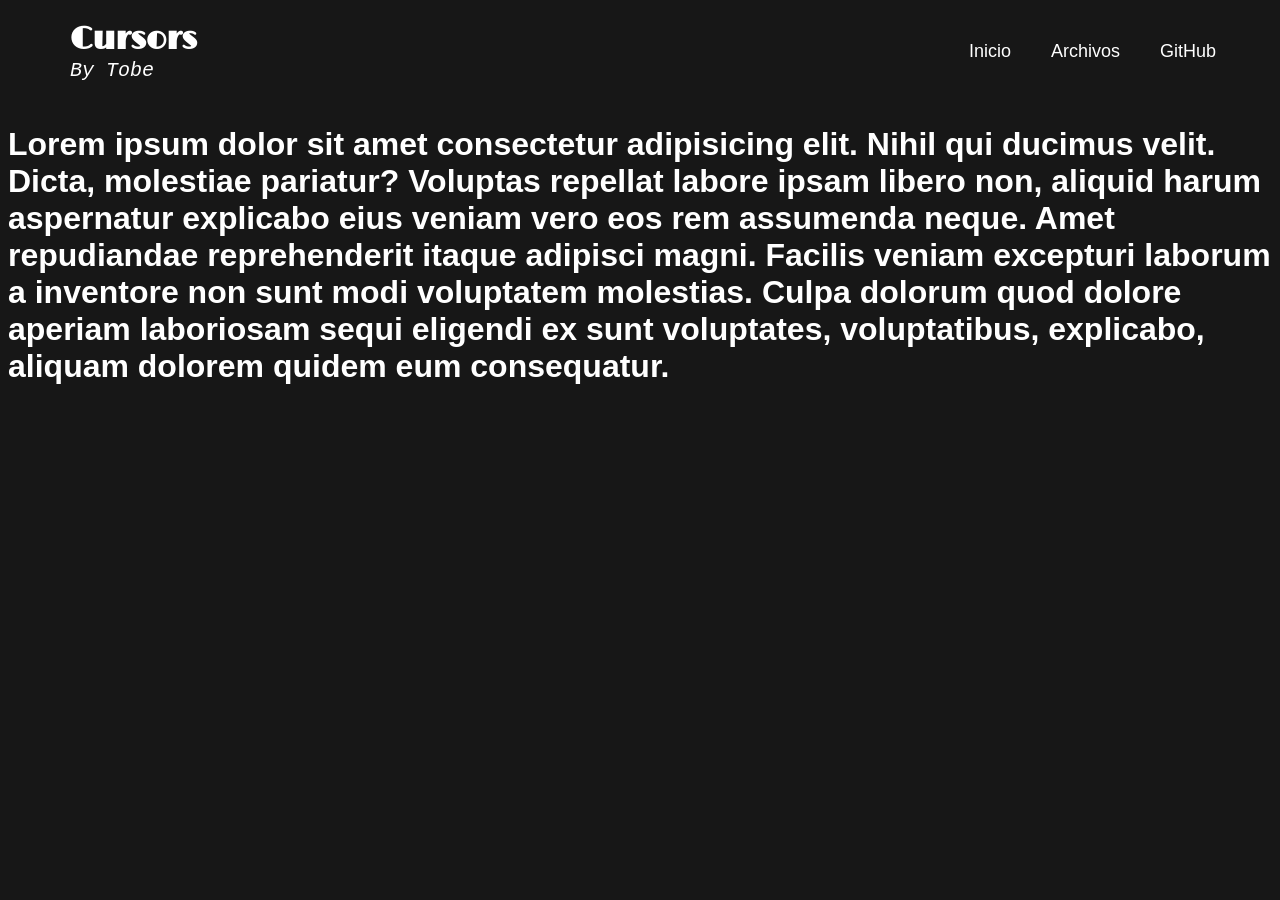
==== index.html @ 35fe3e7a "Add files via upload" ====
<!DOCTYPE html>
<html lang="es">
<head>
    <meta charset="UTF-8">
    <meta name="viewport" content="width=device-width, initial-scale=1.0">
    <link rel="stylesheet" href="css/style.css">
    <title>Cursors</title>
</head>
<body>
    <header>
        <div id="title">
            <h1>Cursors</h1>
            <p>By Tobe</p>
        </div>
        <nav>
            <ul>
                <li>
                    <a href="#">Inicio</a>
                </li>
                <li>
                    <a href="#">Archivos</a>
                </li>
                <li>
                    <a href="#">GitHub</a>
                </li>
            </ul>
        </nav>
    </header>
    <main>
        <h1>Lorem ipsum dolor sit amet consectetur adipisicing elit. Nihil qui ducimus velit. Dicta, molestiae pariatur? Voluptas repellat labore ipsam libero non, aliquid harum aspernatur explicabo eius veniam vero eos rem assumenda neque. Amet repudiandae reprehenderit itaque adipisci magni. Facilis veniam excepturi laborum a inventore non sunt modi voluptatem molestias. Culpa dolorum quod dolore aperiam laboriosam sequi eligendi ex sunt voluptates, voluptatibus, explicabo, aliquam dolorem quidem eum consequatur.</h1>
    </main>
</body>
</html>
---- css/style.css ----
@import url('https://fonts.googleapis.com/css2?family=Limelight&display=swap');

body {
    background-color: rgb(23, 23, 23);
    color: #fff;
    font-family: 'Franklin Gothic Medium', sans-serif;
    user-select: none;
}

header {
    display: flex;
    justify-content: space-evenly;
    align-items: center;
    gap: 700px;
    padding-top: 20px;
    position: fixed;
    top: 0;
    z-index: 1000;
    width: 100%;
}

#title h1 {
    font-family: Limelight, sans-serif;
    margin: 0;
}

#title p {
    font-family: 'Courier New', Courier, monospace;
    font-style: italic;
    font-size: 20px;
    margin: 0;
}

nav ul {
    list-style-type: none;
    display: flex;
    justify-content: space-evenly;
    gap: 20px;
    padding: 0;
}

nav ul li a {
    text-decoration: none;
    color: #fff;
    padding: 10px;
    border-radius: 10px;
    font-size: 18px;
    transition-duration: 0.1s;
    transition-property: background-color;
}

nav ul li a:hover {
    background-color: #ffffff2e;
}

main {
    margin-top: 10%;
}

#files {
    display: flex;
    justify-content: space-evenly;
}
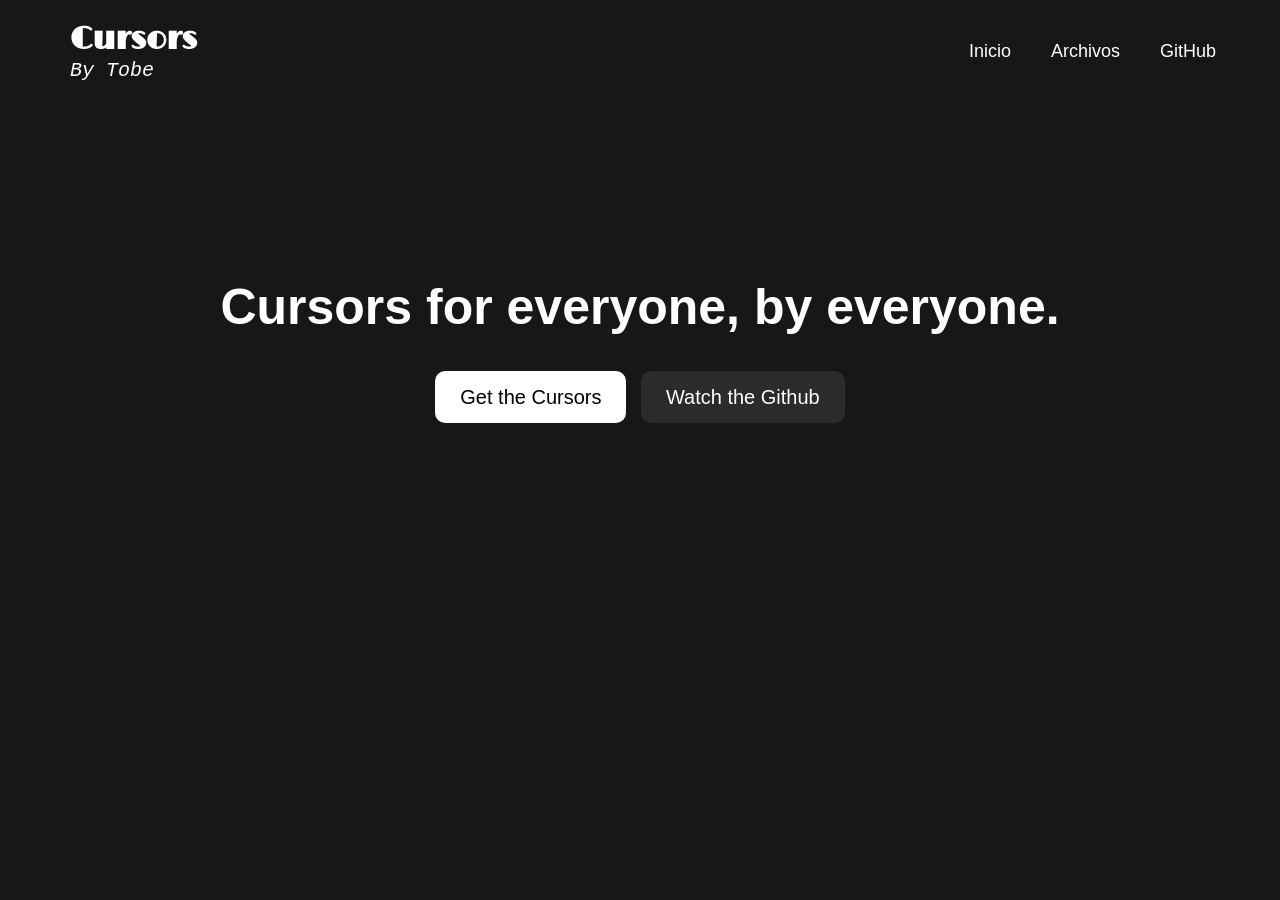
==== commit f34f5ece: "Add files via upload" ====
--- a/index.html
+++ b/index.html
@@ -15,19 +15,21 @@
         <nav>
             <ul>
                 <li>
-                    <a href="#">Inicio</a>
+                    <a href="index.html">Inicio</a>
                 </li>
                 <li>
-                    <a href="#">Archivos</a>
+                    <a href="pages/files.html">Archivos</a>
                 </li>
                 <li>
-                    <a href="#">GitHub</a>
+                    <a href="https://github.com/tobe-core/cursors">GitHub</a>
                 </li>
             </ul>
         </nav>
     </header>
-    <main>
-        <h1>Lorem ipsum dolor sit amet consectetur adipisicing elit. Nihil qui ducimus velit. Dicta, molestiae pariatur? Voluptas repellat labore ipsam libero non, aliquid harum aspernatur explicabo eius veniam vero eos rem assumenda neque. Amet repudiandae reprehenderit itaque adipisci magni. Facilis veniam excepturi laborum a inventore non sunt modi voluptatem molestias. Culpa dolorum quod dolore aperiam laboriosam sequi eligendi ex sunt voluptates, voluptatibus, explicabo, aliquam dolorem quidem eum consequatur.</h1>
+    <main class="main">
+        <h1>Cursors for everyone, by everyone.</h1>
+        <a href="pages/files.html" id="btn-a">Get the Cursors</a>
+        <a href="https://github.com/tobe-core/cursors" id="btn-b">Watch the Github</a>
     </main>
 </body>
 </html>
--- a/css/style.css
+++ b/css/style.css
@@ -5,6 +5,16 @@
     color: #fff;
     font-family: 'Franklin Gothic Medium', sans-serif;
     user-select: none;
+}
+
+a {
+    text-decoration: none;
+    color: #fff;
+}
+
+a:link {
+    text-decoration: none;
+    color: #fff;
 }
 
 header {
@@ -53,11 +63,111 @@
     background-color: #ffffff2e;
 }
 
-main {
+.main {
+    margin: 22% auto;
+    text-align: center;
+}
+
+.main h1 {
+    margin: 20px auto;
+    padding: 0 0 30px 0;
+    font-size: 50px;
+}
+
+#btn-a {
+    padding: 15px 25px;
+    margin-inline: 5px;
+    font-size: 20px;
+    border-radius: 10px;
+    background-color: #fff;
+    color: #000;
+    transition-duration: 0.1s;
+    transition-property: background-color;
+}
+
+#btn-a:hover {
+    background-color: #ffffffc3;
+}
+
+#btn-b {
+    padding: 15px 25px;
+    font-size: 20px;
+    margin-inline: 5px;
+    border-radius: 10px;
+    background-color: #ffffff16;
+    transition-duration: 0.1s;
+    transition-property: background-color;
+}
+
+#btn-b:hover {
+    background-color: #ffffff2e;
+}
+
+.menu {
     margin-top: 10%;
 }
 
 #files {
     display: flex;
     justify-content: space-evenly;
+}
+
+.tarjeta {
+    background-color: rgb(32, 32, 32);
+    border-radius: 10px;
+    padding: 20px;
+    width: 20%;
+    transition-duration: 0.3s;
+    transition-property: transform;
+}
+
+.tarjeta:hover {
+    transform: translateX(-5px) translateY(-5px);
+    box-shadow: 2px 2px 5px 1px rgba(0, 0, 0, 0.2);
+}
+
+.tarjeta .link {
+    text-decoration: none;
+    color: #fff;
+}
+
+.tarjeta h2 {
+    margin: 5px 5px 10px 5px;
+    font-size: 35px;
+}
+
+.tarjeta .labels {
+    display: flex;
+}
+
+.labels .windows {
+    margin: 5px 3px;
+    padding: 2px;
+    font-size: 18px;
+    background-color: rgb(50, 50, 50);
+    width: 23%;
+    text-align: center;
+    border-radius: 5px;
+    transition-duration: 0.1s;
+    transition-property: background-color;
+}
+
+.labels .windows:hover {
+    background-color: #ffffff2e;
+}
+
+.labels .linux {
+    margin: 5px 3px;
+    padding: 2px;
+    font-size: 18px;
+    background-color: rgb(50, 50, 50);
+    width: 16%;
+    text-align: center;
+    border-radius: 5px;
+    transition-duration: 0.1s;
+    transition-property: background-color;
+}
+
+.labels .linux:hover {
+    background-color: #ffffff2e;
 }
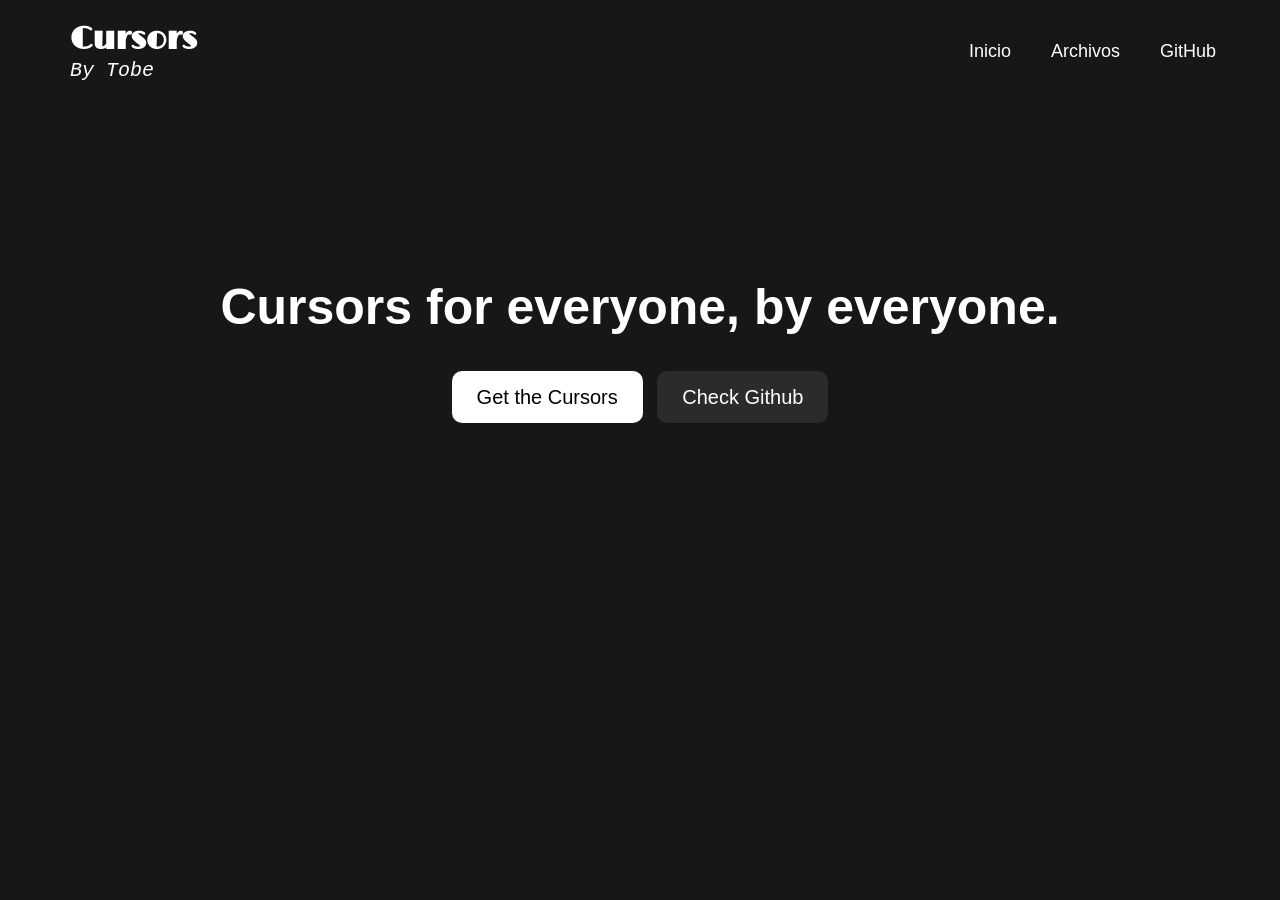
==== commit 71a4da9c: "Update index.html Updated link text for GitHub and ensured proper HTML structure." ====
--- a/index.html
+++ b/index.html
@@ -29,7 +29,8 @@
     <main class="main">
         <h1>Cursors for everyone, by everyone.</h1>
         <a href="pages/files.html" id="btn-a">Get the Cursors</a>
-        <a href="https://github.com/tobe-core/cursors" id="btn-b">Watch the Github</a>
+        <a href="https://github.com/tobe-core/cursors" id="btn-b">Check Github</a>
     </main>
 </body>
-</html>+
+</html>
